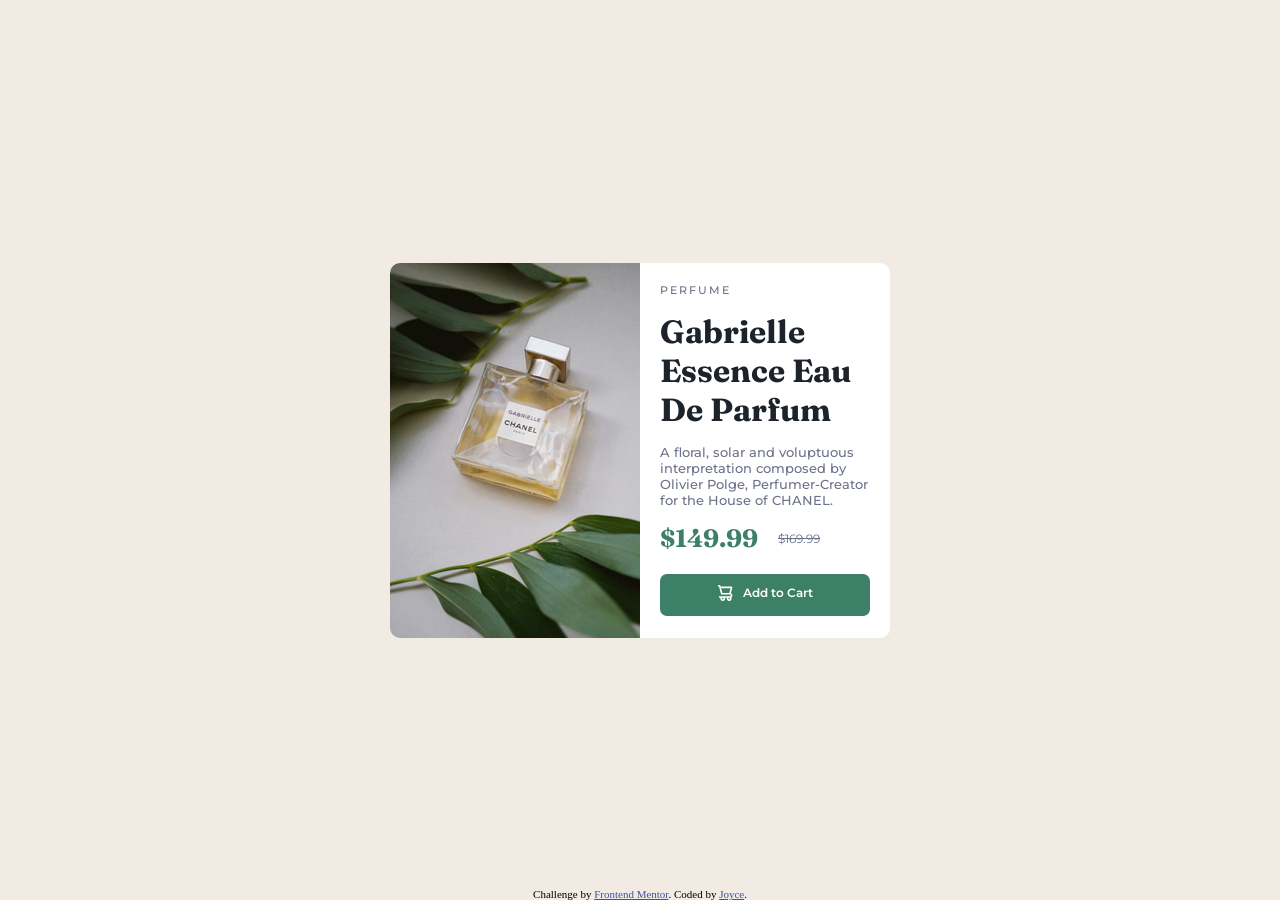
==== index.html @ d19dd24f "update" ====
<!DOCTYPE html>
<html lang="en">
  <head>
    <meta charset="UTF-8" />
    <meta name="viewport" content="width=device-width, initial-scale=1.0" />
    <!-- displays site properly based on user's device -->

    <link rel="stylesheet" href="style.css" />

    <link
      rel="icon"
      type="image/png"
      sizes="32x32"
      href="./images/favicon-32x32.png"
    />

    <title>Frontend Mentor | Product preview card component</title>

    <!-- Feel free to remove these styles or customise in your own stylesheet 👍 -->
    
  </head>
  <body>
    <div class="container">
      <div class="box">
        <img class="desktop__img" src="images/image-product-desktop.jpg" alt="Perfume" />
        <img class="mobile__img" src="images/image-product-mobile.jpg" alt="">


        <div class="box__description">
          <p>Perfume</p>

          <h1>Gabrielle Essence Eau De Parfum</h1>

          <p>
            A floral, solar and voluptuous interpretation composed by Olivier
            Polge, Perfumer-Creator for the House of CHANEL.
          </p>

          <div class="box__price">
            <div class="box__price-item1">
              <span>$149.99</span>
            </div>
            <div class="box__price-item2">
              <span>$169.99</span>
            </div>
          </div>

          <div class="box__cart">
            <div class="box__cart-img">
              <img src="images/icon-cart.svg" alt="cart" />
            </div>
            <div class="box__cart-text">Add to Cart</div>
          </div>

        </div>
      </div>
    </div>


    <div class="attribution">
    Challenge by <a href="https://www.frontendmentor.io?ref=challenge" target="_blank">Frontend Mentor</a>. 
    Coded by <a href="#">Joyce</a>.
  </div>

  </body>
</html>
---- style.css ----
@import url("https://fonts.googleapis.com/css2?family=Fraunces:opsz,wght@9..144,700&family=Montserrat:wght@500&display=swap");


* {
  margin: 0;
  padding: 0;
  box-sizing: border-box;
}


:root {
  --dark-cyan: hsl(158, 36%, 37%);
  --cream: hsl(30, 38%, 92%);
  --very-dark-blue: hsl(212, 21%, 14%);
  --dark-grayish-blue: hsl(228, 12%, 48%);
  --white: hsl(0, 0%, 100%);
  --font-size: 14px; /*paragraph*/
  --montserrat: "Montserrat", sans-serif;
  --fraunces: "Fraunces", serif;

  /*- Family: [Montserrat](https://fonts.google.com/specimen/Montserrat)
- Weights: 500, 700

- Family: [Fraunces](https://fonts.google.com/specimen/Fraunces)
- Weights: 700*/
}


html,
body {
  width: 100%;
  height: 100%;
}

body {
  background-color: var(--cream);
  display: flex;
  flex-direction: column;
  justify-content: center;
  align-items: center;
  position: relative;
}

.attribution {
  font-size: 11px;
  text-align: center;
  position: absolute;
  bottom: 0;
}
.attribution a {
  color: hsl(228, 45%, 44%);
}

.container {
  width: 500px;
  height: 375px;
  min-width: 500px;
  min-height: 375px;
}

.box {
  width: 100%;
  height: 100%;
  background-color: var(--white);
  border-radius: 10px;
  display: flex;
}

.desktop__img {
  border-bottom-left-radius: 10px;
  border-top-left-radius: 10px;
}

.mobile__img {
  display: none;
}

.box__description {
  width: 50%;
  text-align: left;
  padding: 20px;
}

.box__description p:first-of-type {
  font-family: "Montserrat", serif;
  font-size: 11px;
  letter-spacing: 2px;
  margin-bottom: 15px;
  color: var(--dark-grayish-blue);
  font-weight: 500;
  text-transform: uppercase;
}

h1 {
  font-family: "Fraunces", serif;
  font-weight: 700;
  margin-bottom: 15px;
  color: var(--very-dark-blue);
}

.box__description p:last-of-type {
  font-family: "Montserrat", serif;
  font-size: 13px;
  margin-bottom: 15px;
  color: var(--dark-grayish-blue);
  font-weight: 500;
}

.box__price {
  display: flex;
  justify-content: space-between;
  align-items: center;
  margin-bottom: 21px;
}

.box__price-item1 span {
  color: hsl(158, 36%, 37%);
  font-family: "Fraunces", serif;
  font-size: 25px;
  font-weight: 700;
  padding-right: 5px;
}

.box__price-item2 span {
  margin-right: 50px;
}

.box__price-item2 span {
  color: var(--dark-grayish-blue);
  font-family: "Montserrat", serif;
  font-size: 12px;
  text-decoration: line-through;
  padding-left: 5px;
}

.box__cart {
  display: flex;
  justify-content: center;
  align-content: center;
  width: 100%;
  background-color: var(--dark-cyan);
  padding: 11px 0;
  border-radius: 7px;
}

.box__cart:hover {
  cursor: pointer;
  background-color: hsl(158, 35%, 24%);
}

.box__cart-img,
.box__cart-text {
  padding: 0 5px;
}

.box__cart-text {
  font-family: "Montserrat", serif;
  color: var(--white);
  font-size: 12px;
  font-weight: 600;
}











@media screen and (max-width: 700px) {

  .container {
    width: 470px;
    height: 345px;
    min-width: 470px;
    min-height: 345px;
  }

  .desktop__img {
    width: 100%;
  }

  .mobile__img {
    display: none;
  }

  .box__description p:first-of-type {
    font-size: 10px;
    margin-bottom: 12px;
  }


  h1 {
    font-size: 27.2px;
    margin-bottom: 12px;
  }

  .box__description p:last-of-type {
    font-size: 12px;
  }

  .box__price-item1 span {
    font-size: 24px;
    padding-right: 5px;
  }

  .box__price-item2 span {
    font-size: 11px;
    padding-left: 5px;
  }


  .box__cart {
    padding: 10px 0;
  }

}









@media screen and (max-width: 500px) {

  .container {
    width: 450px;
    height: 325px;
    min-width: 450px;
    min-height: 325px;
  }

  .desktop__img {
    width: 100%;
  }

  .mobile__img {
    display: none;
  }

  .box__description p:first-of-type {
    font-size: 10px;
    margin-bottom: 11px;
  }


  h1 {
    font-size: 25.6px;
    margin-bottom: 11px;
  }

  .box__description p:last-of-type {
    font-size: 10.6px;
    margin-bottom: 11px;
  }

  .box__price-item1 span {
    font-size: 23.2px;
    padding-right: 5px;
  }

  .box__price-item2 span {
    font-size: 10.5px;
    padding-left: 5px;
  }


  .box__cart {
    padding: 9px 0;
  }

}











@media screen and (max-width: 480px) {

  .container {
    width: 310px;
    height: 500px;
    min-width: 310px;
    min-height: 500px;
  }


.box {
  display: flex;
  flex-direction: column;
}

  .box__description {
    width: 100%;
    height: 60%;
    text-align: left;
    padding: 18px;
  }


  .desktop__img {
   display: none;
  }

  .mobile__img {
    display: block;
    width: 100%;
    height: 40%;
    border-top-left-radius: 8px;
    border-top-right-radius: 8px;
  }

  .box__description p:first-of-type {
    font-size: 10px;
    letter-spacing: 3px;
    margin-bottom: 8px;
  }


  h1 {
    font-size: 27.2px;
    margin-bottom: 10px;
  }

  .box__description p:last-of-type {
    font-size: 12.5px;
    margin-bottom: 8px;
    line-height: 20px;
  }

  .box__price {
    margin-bottom: 8px;
  }

  .box__price-item1 {
    font-size: 24px;
    padding-right: 2px;
  }

  .box__price-item2 span {
    font-size: 12.8px;
    margin-right: 115px;
  }


  .box__cart {
    padding: 10px 0;
  }

}
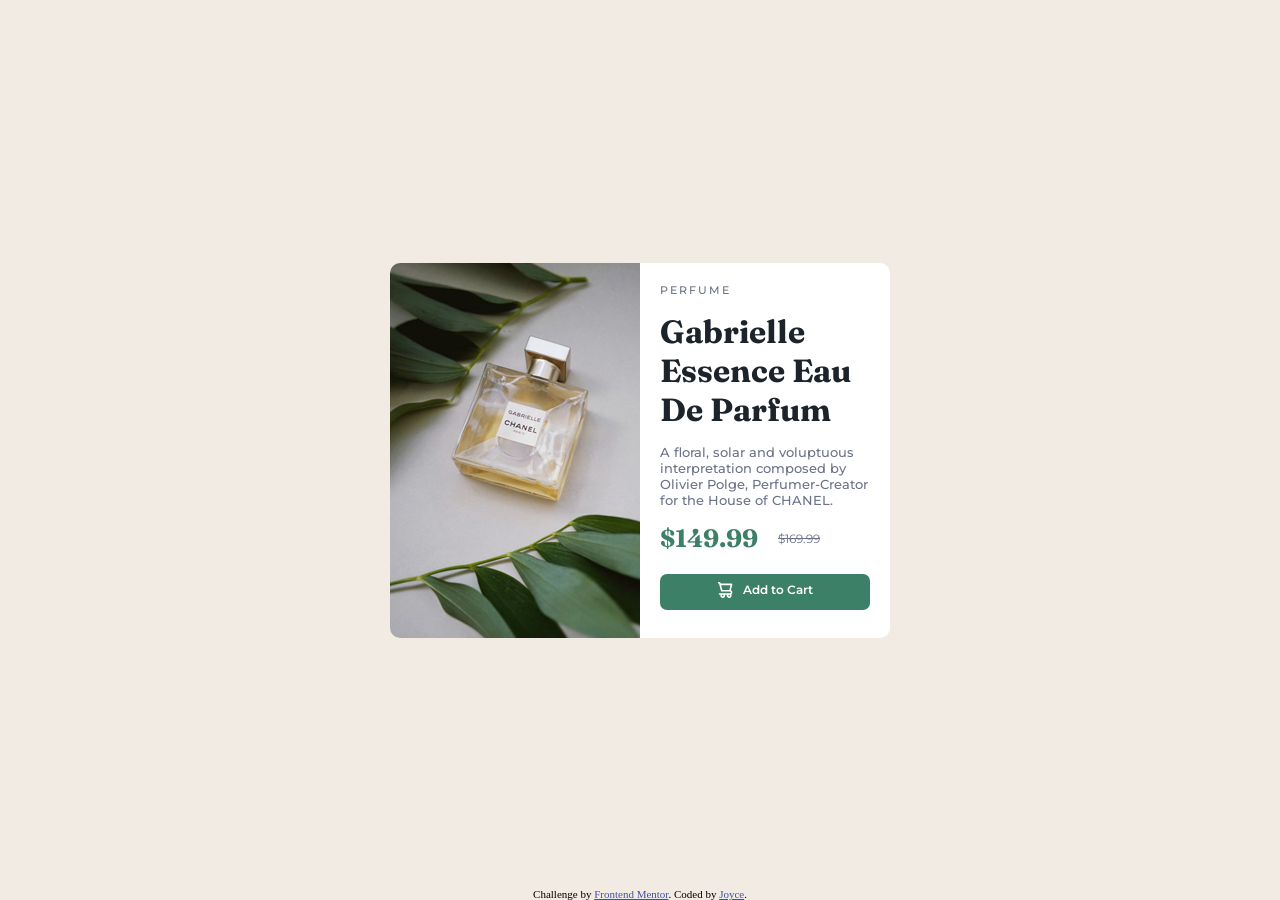
==== commit 714d6f07: "update 21/october" ====
--- a/index.html
+++ b/index.html
@@ -3,7 +3,7 @@
   <head>
     <meta charset="UTF-8" />
     <meta name="viewport" content="width=device-width, initial-scale=1.0" />
-    <!-- displays site properly based on user's device -->
+
 
     <link rel="stylesheet" href="style.css" />
 
@@ -16,14 +16,22 @@
 
     <title>Frontend Mentor | Product preview card component</title>
 
-    <!-- Feel free to remove these styles or customise in your own stylesheet 👍 -->
     
   </head>
   <body>
-    <div class="container">
+
+    <main>
+    
       <div class="box">
-        <img class="desktop__img" src="images/image-product-desktop.jpg" alt="Perfume" />
-        <img class="mobile__img" src="images/image-product-mobile.jpg" alt="">
+
+        <picture>
+          <source srcset="images/image-product-mobile.jpg" media="(max-width: 480px)">
+          <img class="mobile__img" src="images/image-product-mobile.jpg" alt="Perfume">
+
+          <source srcset="images/image-product-desktop.jpg" media="(min-width: 481px)" class="desktop__img">
+          <img class="desktop__img" src="images/image-product-desktop.jpg" alt="Perfume">
+        </picture>
+       
 
 
         <div class="box__description">
@@ -54,7 +62,8 @@
 
         </div>
       </div>
-    </div>
+
+  </main>
 
 
     <div class="attribution">
--- a/style.css
+++ b/style.css
@@ -51,11 +51,11 @@
   color: hsl(228, 45%, 44%);
 }
 
-.container {
-  width: 500px;
-  height: 375px;
-  min-width: 500px;
-  min-height: 375px;
+main {
+  width: 31.25rem;
+  height: 23.4375rem;
+  min-width: 31.25rem;
+  min-height: 23.4375rem;
 }
 
 .box {
@@ -66,26 +66,31 @@
   display: flex;
 }
 
+
 .desktop__img {
   border-bottom-left-radius: 10px;
   border-top-left-radius: 10px;
+  width: 100%;
+  height: 100%;
 }
 
 .mobile__img {
+  width: 100%;
+  height: 100%;
   display: none;
 }
 
 .box__description {
   width: 50%;
   text-align: left;
-  padding: 20px;
+  padding: 1.25rem;
 }
 
 .box__description p:first-of-type {
   font-family: "Montserrat", serif;
-  font-size: 11px;
-  letter-spacing: 2px;
-  margin-bottom: 15px;
+  font-size: .6875rem;
+  letter-spacing: .125rem;
+  margin-bottom: .9375rem;
   color: var(--dark-grayish-blue);
   font-weight: 500;
   text-transform: uppercase;
@@ -94,14 +99,14 @@
 h1 {
   font-family: "Fraunces", serif;
   font-weight: 700;
-  margin-bottom: 15px;
+  margin-bottom: .9375rem;
   color: var(--very-dark-blue);
 }
 
 .box__description p:last-of-type {
   font-family: "Montserrat", serif;
-  font-size: 13px;
-  margin-bottom: 15px;
+  font-size: .8125rem;
+  margin-bottom: .9375rem;
   color: var(--dark-grayish-blue);
   font-weight: 500;
 }
@@ -110,27 +115,27 @@
   display: flex;
   justify-content: space-between;
   align-items: center;
-  margin-bottom: 21px;
+  margin-bottom: 1.3125rem;
 }
 
 .box__price-item1 span {
   color: hsl(158, 36%, 37%);
   font-family: "Fraunces", serif;
-  font-size: 25px;
+  font-size: 1.5625rem;
   font-weight: 700;
-  padding-right: 5px;
+  padding-right: .3125rem;
 }
 
 .box__price-item2 span {
-  margin-right: 50px;
+  margin-right: 3.125rem;
 }
 
 .box__price-item2 span {
   color: var(--dark-grayish-blue);
   font-family: "Montserrat", serif;
-  font-size: 12px;
+  font-size: .75rem;
   text-decoration: line-through;
-  padding-left: 5px;
+  padding-left: .3125rem;
 }
 
 .box__cart {
@@ -139,7 +144,7 @@
   align-content: center;
   width: 100%;
   background-color: var(--dark-cyan);
-  padding: 11px 0;
+  padding: .5rem 0;
   border-radius: 7px;
 }
 
@@ -150,13 +155,13 @@
 
 .box__cart-img,
 .box__cart-text {
-  padding: 0 5px;
+  padding: 0 .3125rem;
 }
 
 .box__cart-text {
   font-family: "Montserrat", serif;
   color: var(--white);
-  font-size: 12px;
+  font-size: .75rem;
   font-weight: 600;
 }
 
@@ -172,11 +177,11 @@
 
 @media screen and (max-width: 700px) {
 
-  .container {
-    width: 470px;
-    height: 345px;
-    min-width: 470px;
-    min-height: 345px;
+  main {
+    width: 29.375rem;
+    height: 21.5625rem;
+    min-width: 29.375rem;
+    min-height: 21.5625rem;
   }
 
   .desktop__img {
@@ -188,33 +193,33 @@
   }
 
   .box__description p:first-of-type {
-    font-size: 10px;
-    margin-bottom: 12px;
+    font-size: .625rem;
+    margin-bottom: .75rem;
   }
 
 
   h1 {
-    font-size: 27.2px;
-    margin-bottom: 12px;
+    font-size: 1.7rem;
+    margin-bottom: .75rem;
   }
 
   .box__description p:last-of-type {
-    font-size: 12px;
+    font-size: .75rem;
   }
 
   .box__price-item1 span {
-    font-size: 24px;
-    padding-right: 5px;
+    font-size: 1.5rem;
+    padding-right: .3125rem;
   }
 
   .box__price-item2 span {
-    font-size: 11px;
-    padding-left: 5px;
+    font-size: .6875rem;
+    padding-left: .3125rem;
   }
 
 
   .box__cart {
-    padding: 10px 0;
+    padding: .625rem 0;
   }
 
 }
@@ -229,7 +234,7 @@
 
 @media screen and (max-width: 500px) {
 
-  .container {
+  main {
     width: 450px;
     height: 325px;
     min-width: 450px;
@@ -289,7 +294,7 @@
 
 @media screen and (max-width: 480px) {
 
-  .container {
+  main {
     width: 310px;
     height: 500px;
     min-width: 310px;
@@ -298,6 +303,7 @@
 
 
 .box {
+  height: 105%;
   display: flex;
   flex-direction: column;
 }
@@ -317,7 +323,7 @@
   .mobile__img {
     display: block;
     width: 100%;
-    height: 40%;
+    height: 100%;
     border-top-left-radius: 8px;
     border-top-right-radius: 8px;
   }
